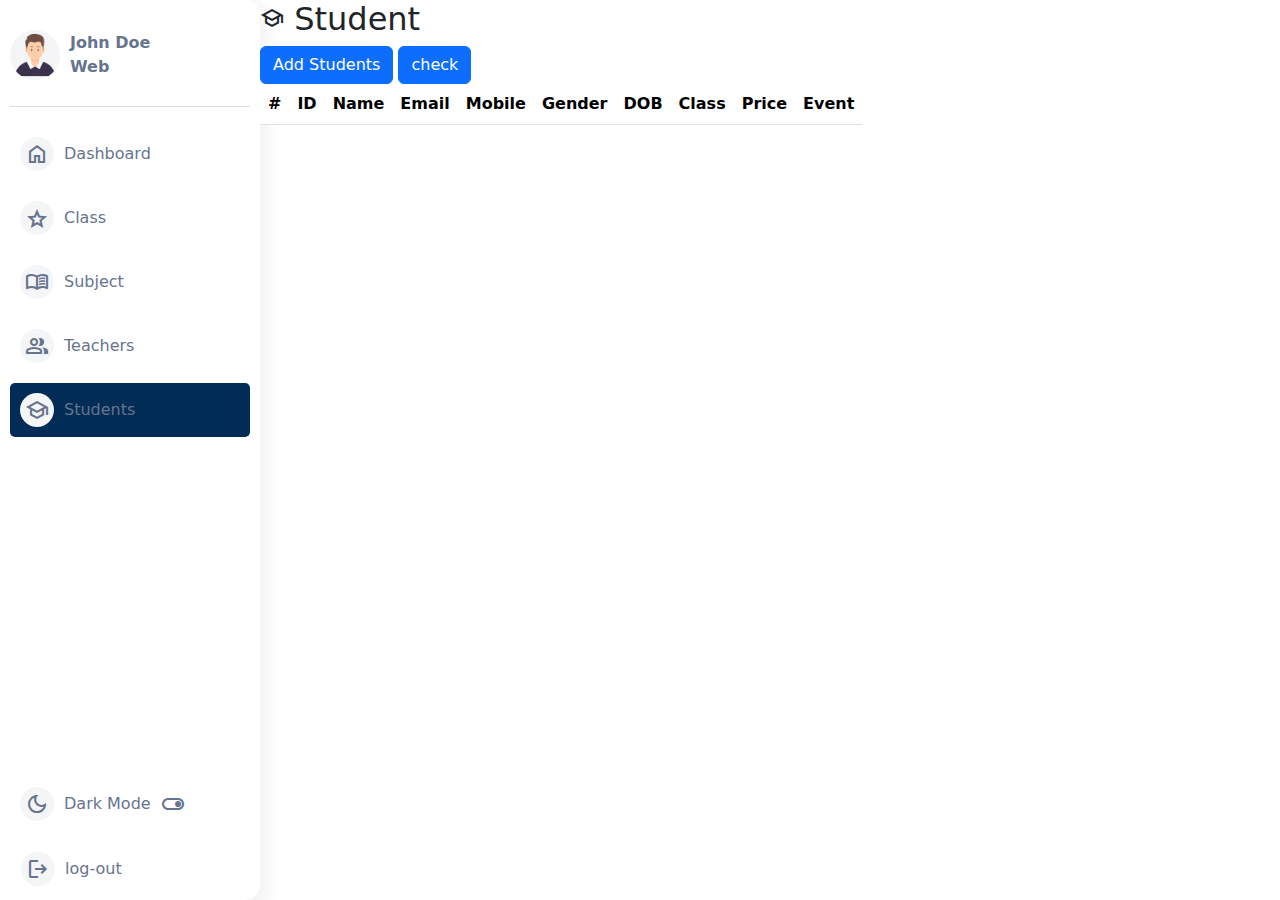
==== intexboot.html @ 107c8dc8 "s" ====
<!DOCTYPE html>
<html lang="en">
    <head>
        <meta charset="UTF-8" />
        <meta name="viewport" content="width=device-width, initial-scale=1.0" />
        <title>Document</title>

        <link rel="stylesheet" href="./style//bootstrap.min.css" />
        <link
            href="https://cdn.jsdelivr.net/npm/bootstrap@5.3.3/dist/css/bootstrap.min.css"
            rel="stylesheet"
            integrity="sha384-QWTKZyjpPEjISv5WaRU9OFeRpok6YctnYmDr5pNlyT2bRjXh0JMhjY6hW+ALEwIH"
            crossorigin="anonymous"/>
        <link rel="stylesheet" href="./style/styleboot.css" />
        <link href="https://fonts.googleapis.com/css2?family=Material+Symbols+Outlined" rel="stylesheet"/>
    </head>
<body>
    <!-- Button trigger modal -->
    <!-- Modal -->
    <div class="modal fade" id="AddStd" tabindex="-1" aria-labelledby="AddStdLabel" aria-hidden="true" onclick="subjectDate()">
      <div class="modal-dialog modal-lg modal-dialog modal-dialog-scrollable">
        <div class="modal-content">
          <div class="modal-header">
            <h1 class="modal-title fs-5" id="AddStdLabel">Add Students</h1>
            <button
              type="button"
              class="btn-close"
              data-bs-dismiss="modal"
              aria-label="Close"
            ></button>
          </div>
          <div class="modal-body">
            <div class="dataEntry">
              <div class="row g-2">
                <div class="form-floating col-md-6 col-sm-12">
                  <input
                    type="text"
                    class="form-control"
                    id="firstName"
                    placeholder="First Name"
                  />
                  <label for="firstName">First Name</label>
                </div>
                <div class="form-floating col-md-6 col-sm-12">
                  <input
                    type="text"
                    class="form-control"
                    id="lastName"
                    placeholder="Last Name"
                  />
                  <label for="lastName">Last Name</label>
                </div>
                <div class="form-floating col-md-6 col-sm-12">
                  <input
                    type="email"
                    class="form-control"
                    id="email"
                    placeholder="name@example.com"
                  />
                  <label for="email">email</label>
                </div>
                <div class="form-floating col-md-6 col-sm-12">
                  <input
                    type="number"
                    class="form-control"
                    id="phone"
                    placeholder="050-000-0000"
                  />
                  <label for="mobile">Mobile Number</label>
                </div>

                <div class="form-floating col-md-6 col-sm-12">
                  <select class="form-select" id="gender">
                    <option value="male">Male</option>
                    <option value="female">Female</option>
                  </select>
                  <label for="gender">Gender</label>
                </div>
                <div class="form-floating col-md-6 col-sm-12">
                  <input
                    type="date"
                    class="form-control"
                    id="dob"
                    placeholder=""
                  />
                  <label for="dob">Date Of Birth</label>
                </div>
                <div class="form-floating col-md-12 col-sm-12 ">
                  <select class="form-select" id="ddlSubjectName">
                    <option selected =""></option>
                  </select>
                  <label for="subject">Subject</label>
                </div>
              
              </div>
            </div>
          </div>
          <div class="modal-footer">
            <button
              type="button"
              class="btn btn-secondary"
              data-bs-dismiss="modal"
            >
              Close
            </button>
            <button type="button" class="btn btn-primary" id="btnAdd">
              Add
            </button>
          </div>
        </div>
      </div>
    </div>

    <div class="content">
        <!-- Nav bar -->
        <div class="sidebar">
            <header>
                <div class="user">
                    <span class="image">
                        <img src="./img/user.png" alt="logo" srcset="" />
                    </span>
                    <div class="userinfo">
                        <p class="name">John Doe</p>
                        <p class="dept">Web</p>
                    </div>
                </div>
                <hr />
            </header>
            <div class="menu_bar">
                <div class="menu">
                    <ul>
                        <a href="">
                            <li>
                                <i class="material-symbols-outlined">home</i>
                                <span>dashboard</span>
                            </li>
                        </a>
                        <a href="">
                            <li>
                                <i class="material-symbols-outlined">star</i>
                                <span>class</span>
                            </li>
                        </a>
                        <a href="">
                            <li>
                                <i class="material-symbols-outlined">menu_book</i>
                                <span>subject</span>
                            </li>
                        </a>
                        <a href="">
                            <li>
                                <i class="material-symbols-outlined">group</i>
                                <span>teachers</span>
                            </li>
                        </a>
                        <a href="">
                            <li class="active">
                                <i class="material-symbols-outlined">school</i>
                                <span class="">students</span>
                            </li>
                        </a>
                    </ul>
                </div>
                <div class="logout">
                    <ul>
                        <li>
                            <i class="material-symbols-outlined">dark_mode</i>
                            <span>Dark Mode</span>
                            <span class="material-symbols-outlined"> toggle_on </span>
                        </li>
                        <li class="btn">
                            <i class="material-symbols-outlined">logout</i>
                            <span>log-out </span>
                        </li>
                    </ul>
                </div>
            </div>
        </div>
<!-- siderbar data  -->
        <div class="data">
            <div class="title">
                <h2>
                    <span class="material-symbols-outlined"> school</span>
                    Student
                </h2>
            </div>
            <div class="tableDate">
                <button type="button" class="btn btn-primary" data-bs-toggle="modal" data-bs-target="#AddStd">
                    Add Students
                </button>
                <button id="test" type="button" class="btn btn-primary">check</button>
                <table class="table table-striped table-hover tab">
                    <thead>
                        <tr>
                            <th scope="col">#</th>
                            <th scope="col">ID</th>
                            <th scope="col">Name</th>
                            <th scope="col">Email</th>
                            <th scope="col">Mobile</th>
                            <th scope="col">Gender</th>
                            <th scope="col">DOB</th>
                            <th scope="col">Class</th>
                            <th scope="col">Price</th>
                            <th scope="col">Event</th>
                        </tr>
                    </thead>
                    <tbody id="table"></tbody>
                </table>
            </div>
        </div>
    </div>

    <script src="./script/scriptboot.js"></script>
    <script src="./script/bootstrap.min.js"></script>
    <script
      src="https://cdn.jsdelivr.net/npm/bootstrap@5.3.3/dist/js/bootstrap.bundle.min.js"
      integrity="sha384-YvpcrYf0tY3lHB60NNkmXc5s9fDVZLESaAA55NDzOxhy9GkcIdslK1eN7N6jIeHz"
      crossorigin="anonymous"
    ></script>
</body>
</html>
---- style/styleboot.css ----
:root {

    --fontcolor: #67748e;
    --darkFontColor: white;
    --bodyBackground: #f4f5f6;
    --activeBackground: #3f99ef;
    --itemBackground: #ffffff;
    --darkBodyBackground: #2c2c2c;
    --darkItemBackground: #7d7d7d24;
    --darkShadow: #00000073 -1px 1px 11px 3px;
    --shadowColor: #0000000d 0px 6px 16px 8px;
}

* {
    margin: 0%;
    padding: 0%;
    box-sizing: border-box;
    list-style: none;
    font-family: system-ui, -apple-system, BlinkMacSystemFont, 'Segoe UI', Roboto, Oxygen, Ubuntu, Cantarell, 'Open Sans', 'Helvetica Neue', sans-serif
}

ul {
    width: 100%;
    margin: 0%;
    padding: 0%;

}

p {
    margin: 0%;
    padding: 0%;
}

hr {
    background-color: var(--fontcolor);
}

.content {
    display: flex;
}

.dataEntry {
    display: flex;
    flex-direction: column;
    gap: 10px;
}

.sidebar {
    border-radius: 0 15px 15px 0;
    padding: 20px 10px;
    background-color: var(--itemBackground);
    color: var(--fontcolor);
    width: 260px;
    height: 100vh;
    box-shadow: var(--shadowColor);
    overflow: hidden;
}

header {
    width: 100%;
    font-weight: 600;

    margin-bottom: 20px;
}

.user {
    display: flex;
    gap: 10px;
    padding: 10px 0;
}

.userinfo {
    display: flex;
    flex-direction: column;
    justify-content: center;
}

.sidebar .user img {
    width: 50px;
    height: 50px;
    background-color: var(--bodyBackground);
    border-radius: 50%;

}

.sidebar ul {
    display: flex;
    flex-direction: column;
    justify-content: space-around;
    gap: 10px;
}

.sidebar li i {
    background-color: var(--bodyBackground);
    border-radius: 50%;
    padding: 5px;
}

.sidebar li {
    color: var(--fontcolor);
    width: 100%;
    display: flex;
    align-items: center;
    gap: 10px;
    /* height: 50px; */
    border-radius: 5px;
    padding: 10px;
    transition: 0.5 ease;
}

.sidebar a {
    text-transform: capitalize;
    display: flex;
    text-decoration: none;
    align-items: center;
}

.logout {
    display: flex;
    flex-direction: column;
    justify-content: center;
    align-items: center;

}

.menu_bar {
    height: calc(100% - 90px);
    width: 100%;
    display: flex;
    flex-direction: column;
    justify-content: space-between;
}

.sidebar .logout p {
    display: flex;
    align-items: center;
    cursor: pointer;

}

li:hover {
    background-color: var(--bodyBackground);
}





.dark {
    background-color: var(--darkBodyBackground);
    color: var(--darkFontColor);
    box-shadow: var(--darkShadow);

}

.darkBody {
    background-color: var(--darkBodyBackground);
    color: var(--darkFontColor);
}

.dark li:hover,
.darkBody li:hover {
    background-color: var(--darkBodyBackground);
}

/* body{
    background-color: var(--bodyBackground);
    color: var(--fontcolor);
} */
.active {
    background-color: rgb(0, 44, 85);
    color: white;

}
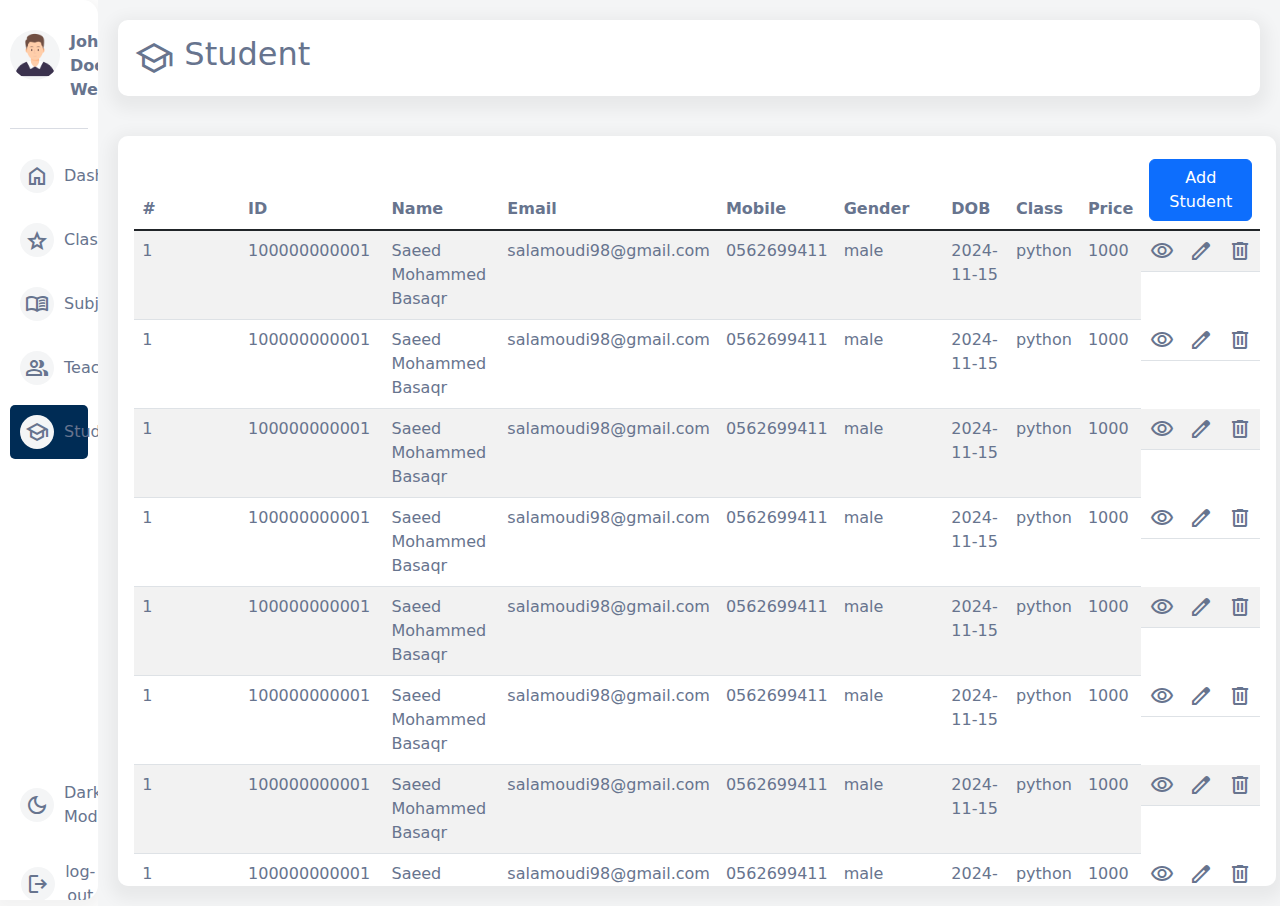
==== commit b8d75b6e: "16-11" ====
--- a/intexboot.html
+++ b/intexboot.html
@@ -14,7 +14,7 @@
         <link rel="stylesheet" href="./style/styleboot.css" />
         <link href="https://fonts.googleapis.com/css2?family=Material+Symbols+Outlined" rel="stylesheet"/>
     </head>
-<body>
+<body class="">
     <!-- Button trigger modal -->
     <!-- Modal -->
     <div class="modal fade" id="AddStd" tabindex="-1" aria-labelledby="AddStdLabel" aria-hidden="true" onclick="subjectDate()">
@@ -111,7 +111,7 @@
       </div>
     </div>
 
-    <div class="content">
+    <div class="content ">
         <!-- Nav bar -->
         <div class="sidebar">
             <header>
@@ -178,35 +178,624 @@
         </div>
 <!-- siderbar data  -->
         <div class="data">
-            <div class="title">
-                <h2>
-                    <span class="material-symbols-outlined"> school</span>
-                    Student
-                </h2>
+          <div class="title">
+              <span class="material-symbols-outlined"> school</span>  
+              <h2>
+                  Student
+              </h2>
             </div>
             <div class="tableDate">
-                <button type="button" class="btn btn-primary" data-bs-toggle="modal" data-bs-target="#AddStd">
-                    Add Students
-                </button>
-                <button id="test" type="button" class="btn btn-primary">check</button>
-                <table class="table table-striped table-hover tab">
-                    <thead>
-                        <tr>
-                            <th scope="col">#</th>
-                            <th scope="col">ID</th>
-                            <th scope="col">Name</th>
-                            <th scope="col">Email</th>
-                            <th scope="col">Mobile</th>
-                            <th scope="col">Gender</th>
-                            <th scope="col">DOB</th>
-                            <th scope="col">Class</th>
-                            <th scope="col">Price</th>
-                            <th scope="col">Event</th>
-                        </tr>
-                    </thead>
-                    <tbody id="table"></tbody>
-                </table>
-            </div>
+              <div class="tool">
+               
+              </div>
+              <!-- <div class="header">
+                <ul>
+                  <li scope="col">#</li>
+                  <li scope="col">ID</li>
+                  <li scope="col">Name</li>
+                  <li scope="col">Email</li>
+                  <li scope="col">Mobile</li>
+                  <li scope="col">Gender</li>
+                  <li scope="col">DOB</li>
+                  <li scope="col">Class</li>
+                  <li scope="col">Price</li>
+                  <li scope="col"> <button class="btn btn-primary" id ="btnAddStd">Add Student</button></li>
+                </ul>
+              </div> -->
+              <table class="table table-striped table-hover tableContent">
+                <div class="te">
+                  <thead>
+                    <tr>
+                        <th scope="col">#</th>
+                        <th scope="col">ID</th>
+                        <th scope="col">Name</th>
+                        <th scope="col">Email</th>
+                        <th scope="col">Mobile</th>
+                        <th scope="col">Gender</th>
+                        <th scope="col">DOB</th>
+                        <th scope="col">Class</th>
+                        <th scope="col">Price</th>
+                        <th scope="col"><button class="btn btn-primary" id ="btnAddStd">Add Student</button></th>
+                    </tr>
+                  </thead>
+                </div>
+                <tbody id="table" class="table-group-divider">
+                    <tr>
+                      <td scope="col" >1</td>
+                      <td scope="col">100000000001</td>
+                      <td scope="col">Saeed Mohammed Basaqr</td>
+                      <td scope="col">salamoudi98@gmail.com</td>
+                      <td scope="col">0562699411</td>
+                      <td scope="col">male</td>
+                      <td scope="col">2024-11-15</td>
+                      <td scope="col">python</td>
+                      <td scope="col">1000</td>
+                      <td class="icontool">
+                        <span class="material-symbols-outlined"> visibility</span>  
+                        <span class="material-symbols-outlined"> edit</span>  
+                        <span class="material-symbols-outlined"> delete</span>  
+                      </td>
+                    </tr>
+                    <tr>
+                      <td scope="col" >1</td>
+                      <td scope="col">100000000001</td>
+                      <td scope="col">Saeed Mohammed Basaqr</td>
+                      <td scope="col">salamoudi98@gmail.com</td>
+                      <td scope="col">0562699411</td>
+                      <td scope="col">male</td>
+                      <td scope="col">2024-11-15</td>
+                      <td scope="col">python</td>
+                      <td scope="col">1000</td>
+                      <td class="icontool">
+                        <span class="material-symbols-outlined"> visibility</span>  
+                        <span class="material-symbols-outlined"> edit</span>  
+                        <span class="material-symbols-outlined"> delete</span>  
+                      </td>
+                    </tr>
+                    <tr>
+                      <td scope="col" >1</td>
+                      <td scope="col">100000000001</td>
+                      <td scope="col">Saeed Mohammed Basaqr</td>
+                      <td scope="col">salamoudi98@gmail.com</td>
+                      <td scope="col">0562699411</td>
+                      <td scope="col">male</td>
+                      <td scope="col">2024-11-15</td>
+                      <td scope="col">python</td>
+                      <td scope="col">1000</td>
+                      <td class="icontool">
+                        <span class="material-symbols-outlined"> visibility</span>  
+                        <span class="material-symbols-outlined"> edit</span>  
+                        <span class="material-symbols-outlined"> delete</span>  
+                      </td>
+                    </tr>
+                    <tr>
+                      <td scope="col" >1</td>
+                      <td scope="col">100000000001</td>
+                      <td scope="col">Saeed Mohammed Basaqr</td>
+                      <td scope="col">salamoudi98@gmail.com</td>
+                      <td scope="col">0562699411</td>
+                      <td scope="col">male</td>
+                      <td scope="col">2024-11-15</td>
+                      <td scope="col">python</td>
+                      <td scope="col">1000</td>
+                      <td class="icontool">
+                        <span class="material-symbols-outlined"> visibility</span>  
+                        <span class="material-symbols-outlined"> edit</span>  
+                        <span class="material-symbols-outlined"> delete</span>  
+                      </td>
+                    </tr>
+                    <tr>
+                      <td scope="col" >1</td>
+                      <td scope="col">100000000001</td>
+                      <td scope="col">Saeed Mohammed Basaqr</td>
+                      <td scope="col">salamoudi98@gmail.com</td>
+                      <td scope="col">0562699411</td>
+                      <td scope="col">male</td>
+                      <td scope="col">2024-11-15</td>
+                      <td scope="col">python</td>
+                      <td scope="col">1000</td>
+                      <td class="icontool">
+                        <span class="material-symbols-outlined"> visibility</span>  
+                        <span class="material-symbols-outlined"> edit</span>  
+                        <span class="material-symbols-outlined"> delete</span>  
+                      </td>
+                    </tr>
+                    <tr>
+                      <td scope="col" >1</td>
+                      <td scope="col">100000000001</td>
+                      <td scope="col">Saeed Mohammed Basaqr</td>
+                      <td scope="col">salamoudi98@gmail.com</td>
+                      <td scope="col">0562699411</td>
+                      <td scope="col">male</td>
+                      <td scope="col">2024-11-15</td>
+                      <td scope="col">python</td>
+                      <td scope="col">1000</td>
+                      <td class="icontool">
+                        <span class="material-symbols-outlined"> visibility</span>  
+                        <span class="material-symbols-outlined"> edit</span>  
+                        <span class="material-symbols-outlined"> delete</span>  
+                      </td>
+                    </tr>
+                    <tr>
+                      <td scope="col" >1</td>
+                      <td scope="col">100000000001</td>
+                      <td scope="col">Saeed Mohammed Basaqr</td>
+                      <td scope="col">salamoudi98@gmail.com</td>
+                      <td scope="col">0562699411</td>
+                      <td scope="col">male</td>
+                      <td scope="col">2024-11-15</td>
+                      <td scope="col">python</td>
+                      <td scope="col">1000</td>
+                      <td class="icontool">
+                        <span class="material-symbols-outlined"> visibility</span>  
+                        <span class="material-symbols-outlined"> edit</span>  
+                        <span class="material-symbols-outlined"> delete</span>  
+                      </td>
+                    </tr>
+                    <tr>
+                      <td scope="col" >1</td>
+                      <td scope="col">100000000001</td>
+                      <td scope="col">Saeed Mohammed Basaqr</td>
+                      <td scope="col">salamoudi98@gmail.com</td>
+                      <td scope="col">0562699411</td>
+                      <td scope="col">male</td>
+                      <td scope="col">2024-11-15</td>
+                      <td scope="col">python</td>
+                      <td scope="col">1000</td>
+                      <td class="icontool">
+                        <span class="material-symbols-outlined"> visibility</span>  
+                        <span class="material-symbols-outlined"> edit</span>  
+                        <span class="material-symbols-outlined"> delete</span>  
+                      </td>
+                    </tr>
+                    <tr>
+                      <td scope="col" >1</td>
+                      <td scope="col">100000000001</td>
+                      <td scope="col">Saeed Mohammed Basaqr</td>
+                      <td scope="col">salamoudi98@gmail.com</td>
+                      <td scope="col">0562699411</td>
+                      <td scope="col">male</td>
+                      <td scope="col">2024-11-15</td>
+                      <td scope="col">python</td>
+                      <td scope="col">1000</td>
+                      <td class="icontool">
+                        <span class="material-symbols-outlined"> visibility</span>  
+                        <span class="material-symbols-outlined"> edit</span>  
+                        <span class="material-symbols-outlined"> delete</span>  
+                      </td>
+                    </tr>
+
+                    <tr>
+                        <td>Brielle Williamson</td>
+                        <td>Integration Specialist</td>
+                        <td>New York</td>
+                        <td>61</td>
+                        <td>2012-12-02</td>
+                        <td>$372,000</td>
+                    </tr>
+                    <tr>
+                        <td>Herrod Chandler</td>
+                        <td>Sales Assistant</td>
+                        <td>San Francisco</td>
+                        <td>59</td>
+                        <td>2012-08-06</td>
+                        <td>$137,500</td>
+                    </tr>
+                    <tr>
+                        <td>Rhona Davidson</td>
+                        <td>Integration Specialist</td>
+                        <td>Tokyo</td>
+                        <td>55</td>
+                        <td>2010-10-14</td>
+                        <td>$327,900</td>
+                    </tr>
+                    <tr>
+                        <td>Colleen Hurst</td>
+                        <td>Javascript Developer</td>
+                        <td>San Francisco</td>
+                        <td>39</td>
+                        <td>2009-09-15</td>
+                        <td>$205,500</td>
+                    </tr>
+                    <tr>
+                        <td>Sonya Frost</td>
+                        <td>Software Engineer</td>
+                        <td>Edinburgh</td>
+                        <td>23</td>
+                        <td>2008-12-13</td>
+                        <td>$103,600</td>
+                    </tr>
+                    <tr>
+                        <td>Jena Gaines</td>
+                        <td>Office Manager</td>
+                        <td>London</td>
+                        <td>30</td>
+                        <td>2008-12-19</td>
+                        <td>$90,560</td>
+                    </tr>
+                    <tr>
+                        <td>Quinn Flynn</td>
+                        <td>Support Lead</td>
+                        <td>Edinburgh</td>
+                        <td>22</td>
+                        <td>2013-03-03</td>
+                        <td>$342,000</td>
+                    </tr>
+                    <tr>
+                        <td>Charde Marshall</td>
+                        <td>Regional Director</td>
+                        <td>San Francisco</td>
+                        <td>36</td>
+                        <td>2008-10-16</td>
+                        <td>$470,600</td>
+                    </tr>
+                    <tr>
+                        <td>Haley Kennedy</td>
+                        <td>Senior Marketing Designer</td>
+                        <td>London</td>
+                        <td>43</td>
+                        <td>2012-12-18</td>
+                        <td>$313,500</td>
+                    </tr>
+                    <tr>
+                        <td>Tatyana Fitzpatrick</td>
+                        <td>Regional Director</td>
+                        <td>London</td>
+                        <td>19</td>
+                        <td>2010-03-17</td>
+                        <td>$385,750</td>
+                    </tr>
+                    <tr>
+                        <td>Michael Silva</td>
+                        <td>Marketing Designer</td>
+                        <td>London</td>
+                        <td>66</td>
+                        <td>2012-11-27</td>
+                        <td>$198,500</td>
+                    </tr>
+                    <tr>
+                        <td>Paul Byrd</td>
+                        <td>Chief Financial Officer (CFO)</td>
+                        <td>New York</td>
+                        <td>64</td>
+                        <td>2010-06-09</td>
+                        <td>$725,000</td>
+                    </tr>
+                    <tr>
+                        <td>Gloria Little</td>
+                        <td>Systems Administrator</td>
+                        <td>New York</td>
+                        <td>59</td>
+                        <td>2009-04-10</td>
+                        <td>$237,500</td>
+                    </tr>
+                    <tr>
+                        <td>Bradley Greer</td>
+                        <td>Software Engineer</td>
+                        <td>London</td>
+                        <td>41</td>
+                        <td>2012-10-13</td>
+                        <td>$132,000</td>
+                    </tr>
+                    <tr>
+                        <td>Dai Rios</td>
+                        <td>Personnel Lead</td>
+                        <td>Edinburgh</td>
+                        <td>35</td>
+                        <td>2012-09-26</td>
+                        <td>$217,500</td>
+                    </tr>
+                    <tr>
+                        <td>Jenette Caldwell</td>
+                        <td>Development Lead</td>
+                        <td>New York</td>
+                        <td>30</td>
+                        <td>2011-09-03</td>
+                        <td>$345,000</td>
+                    </tr>
+                    <tr>
+                        <td>Yuri Berry</td>
+                        <td>Chief Marketing Officer (CMO)</td>
+                        <td>New York</td>
+                        <td>40</td>
+                        <td>2009-06-25</td>
+                        <td>$675,000</td>
+                    </tr>
+                    <tr>
+                        <td>Caesar Vance</td>
+                        <td>Pre-Sales Support</td>
+                        <td>New York</td>
+                        <td>21</td>
+                        <td>2011-12-12</td>
+                        <td>$106,450</td>
+                    </tr>
+                    <tr>
+                        <td>Doris Wilder</td>
+                        <td>Sales Assistant</td>
+                        <td>Sydney</td>
+                        <td>23</td>
+                        <td>2010-09-20</td>
+                        <td>$85,600</td>
+                    </tr>
+                    <tr>
+                        <td>Angelica Ramos</td>
+                        <td>Chief Executive Officer (CEO)</td>
+                        <td>London</td>
+                        <td>47</td>
+                        <td>2009-10-09</td>
+                        <td>$1,200,000</td>
+                    </tr>
+                    <tr>
+                        <td>Gavin Joyce</td>
+                        <td>Developer</td>
+                        <td>Edinburgh</td>
+                        <td>42</td>
+                        <td>2010-12-22</td>
+                        <td>$92,575</td>
+                    </tr>
+                    <tr>
+                        <td>Jennifer Chang</td>
+                        <td>Regional Director</td>
+                        <td>Singapore</td>
+                        <td>28</td>
+                        <td>2010-11-14</td>
+                        <td>$357,650</td>
+                    </tr>
+                    <tr>
+                        <td>Brenden Wagner</td>
+                        <td>Software Engineer</td>
+                        <td>San Francisco</td>
+                        <td>28</td>
+                        <td>2011-06-07</td>
+                        <td>$206,850</td>
+                    </tr>
+                    <tr>
+                        <td>Fiona Green</td>
+                        <td>Chief Operating Officer (COO)</td>
+                        <td>San Francisco</td>
+                        <td>48</td>
+                        <td>2010-03-11</td>
+                        <td>$850,000</td>
+                    </tr>
+                    <tr>
+                        <td>Shou Itou</td>
+                        <td>Regional Marketing</td>
+                        <td>Tokyo</td>
+                        <td>20</td>
+                        <td>2011-08-14</td>
+                        <td>$163,000</td>
+                    </tr>
+                    <tr>
+                        <td>Michelle House</td>
+                        <td>Integration Specialist</td>
+                        <td>Sydney</td>
+                        <td>37</td>
+                        <td>2011-06-02</td>
+                        <td>$95,400</td>
+                    </tr>
+                    <tr>
+                        <td>Suki Burks</td>
+                        <td>Developer</td>
+                        <td>London</td>
+                        <td>53</td>
+                        <td>2009-10-22</td>
+                        <td>$114,500</td>
+                    </tr>
+                    <tr>
+                        <td>Prescott Bartlett</td>
+                        <td>Technical Author</td>
+                        <td>London</td>
+                        <td>27</td>
+                        <td>2011-05-07</td>
+                        <td>$145,000</td>
+                    </tr>
+                    <tr>
+                        <td>Gavin Cortez</td>
+                        <td>Team Leader</td>
+                        <td>San Francisco</td>
+                        <td>22</td>
+                        <td>2008-10-26</td>
+                        <td>$235,500</td>
+                    </tr>
+                    <tr>
+                        <td>Martena Mccray</td>
+                        <td>Post-Sales support</td>
+                        <td>Edinburgh</td>
+                        <td>46</td>
+                        <td>2011-03-09</td>
+                        <td>$324,050</td>
+                    </tr>
+                    <tr>
+                        <td>Unity Butler</td>
+                        <td>Marketing Designer</td>
+                        <td>San Francisco</td>
+                        <td>47</td>
+                        <td>2009-12-09</td>
+                        <td>$85,675</td>
+                    </tr>
+                    <tr>
+                        <td>Howard Hatfield</td>
+                        <td>Office Manager</td>
+                        <td>San Francisco</td>
+                        <td>51</td>
+                        <td>2008-12-16</td>
+                        <td>$164,500</td>
+                    </tr>
+                    <tr>
+                        <td>Hope Fuentes</td>
+                        <td>Secretary</td>
+                        <td>San Francisco</td>
+                        <td>41</td>
+                        <td>2010-02-12</td>
+                        <td>$109,850</td>
+                    </tr>
+                    <tr>
+                        <td>Vivian Harrell</td>
+                        <td>Financial Controller</td>
+                        <td>San Francisco</td>
+                        <td>62</td>
+                        <td>2009-02-14</td>
+                        <td>$452,500</td>
+                    </tr>
+                    <tr>
+                        <td>Timothy Mooney</td>
+                        <td>Office Manager</td>
+                        <td>London</td>
+                        <td>37</td>
+                        <td>2008-12-11</td>
+                        <td>$136,200</td>
+                    </tr>
+                    <tr>
+                        <td>Jackson Bradshaw</td>
+                        <td>Director</td>
+                        <td>New York</td>
+                        <td>65</td>
+                        <td>2008-09-26</td>
+                        <td>$645,750</td>
+                    </tr>
+                    <tr>
+                        <td>Olivia Liang</td>
+                        <td>Support Engineer</td>
+                        <td>Singapore</td>
+                        <td>64</td>
+                        <td>2011-02-03</td>
+                        <td>$234,500</td>
+                    </tr>
+                    <tr>
+                        <td>Bruno Nash</td>
+                        <td>Software Engineer</td>
+                        <td>London</td>
+                        <td>38</td>
+                        <td>2011-05-03</td>
+                        <td>$163,500</td>
+                    </tr>
+                    <tr>
+                        <td>Sakura Yamamoto</td>
+                        <td>Support Engineer</td>
+                        <td>Tokyo</td>
+                        <td>37</td>
+                        <td>2009-08-19</td>
+                        <td>$139,575</td>
+                    </tr>
+                    <tr>
+                        <td>Thor Walton</td>
+                        <td>Developer</td>
+                        <td>New York</td>
+                        <td>61</td>
+                        <td>2013-08-11</td>
+                        <td>$98,540</td>
+                    </tr>
+                    <tr>
+                        <td>Finn Camacho</td>
+                        <td>Support Engineer</td>
+                        <td>San Francisco</td>
+                        <td>47</td>
+                        <td>2009-07-07</td>
+                        <td>$87,500</td>
+                    </tr>
+                    <tr>
+                        <td>Serge Baldwin</td>
+                        <td>Data Coordinator</td>
+                        <td>Singapore</td>
+                        <td>64</td>
+                        <td>2012-04-09</td>
+                        <td>$138,575</td>
+                    </tr>
+                    <tr>
+                        <td>Zenaida Frank</td>
+                        <td>Software Engineer</td>
+                        <td>New York</td>
+                        <td>63</td>
+                        <td>2010-01-04</td>
+                        <td>$125,250</td>
+                    </tr>
+                    <tr>
+                        <td>Zorita Serrano</td>
+                        <td>Software Engineer</td>
+                        <td>San Francisco</td>
+                        <td>56</td>
+                        <td>2012-06-01</td>
+                        <td>$115,000</td>
+                    </tr>
+                    <tr>
+                        <td>Jennifer Acosta</td>
+                        <td>Junior Javascript Developer</td>
+                        <td>Edinburgh</td>
+                        <td>43</td>
+                        <td>2013-02-01</td>
+                        <td>$75,650</td>
+                    </tr>
+                    <tr>
+                        <td>Cara Stevens</td>
+                        <td>Sales Assistant</td>
+                        <td>New York</td>
+                        <td>46</td>
+                        <td>2011-12-06</td>
+                        <td>$145,600</td>
+                    </tr>
+                    <tr>
+                        <td>Hermione Butler</td>
+                        <td>Regional Director</td>
+                        <td>London</td>
+                        <td>47</td>
+                        <td>2011-03-21</td>
+                        <td>$356,250</td>
+                    </tr>
+                    <tr>
+                        <td>Lael Greer</td>
+                        <td>Systems Administrator</td>
+                        <td>London</td>
+                        <td>21</td>
+                        <td>2009-02-27</td>
+                        <td>$103,500</td>
+                    </tr>
+                    <tr>
+                        <td>Jonas Alexander</td>
+                        <td>Developer</td>
+                        <td>San Francisco</td>
+                        <td>30</td>
+                        <td>2010-07-14</td>
+                        <td>$86,500</td>
+                    </tr>
+                    <tr>
+                        <td>Shad Decker</td>
+                        <td>Regional Director</td>
+                        <td>Edinburgh</td>
+                        <td>51</td>
+                        <td>2008-11-13</td>
+                        <td>$183,000</td>
+                    </tr>
+                    <tr>
+                        <td>Michael Bruce</td>
+                        <td>Javascript Developer</td>
+                        <td>Singapore</td>
+                        <td>29</td>
+                        <td>2011-06-27</td>
+                        <td>$183,000</td>
+                    </tr>
+                    <tr>
+                        <td>Donna Snider</td>
+                        <td>Customer Support</td>
+                        <td>New York</td>
+                        <td>27</td>
+                        <td>2011-01-25</td>
+                        <td>$112,000</td>
+                    </tr>
+                  </tbody>
+                  <tfoot>
+                      <tr>
+                          <th>Name</th>
+                          <th>Position</th>
+                          <th>Office</th>
+                          <th>Age</th>
+                          <th>Start date</th>
+                          <th>Salary</th>
+                      </tr>
+                  </tfoot>
+                </tbody>
+              </table> 
+
+          </div>
         </div>
     </div>
 
@@ -219,3 +808,26 @@
     ></script>
 </body>
 </html>
+
+<!-- 
+<button type="button" class="btn btn-primary" data-bs-toggle="modal" data-bs-target="#AddStd">
+  Add Students
+</button>
+<button id="test" type="button" class="btn btn-primary">check</button>
+<table class="table table-striped table-hover tab">
+  <thead>
+      <tr>
+          <th scope="col">#</th>
+          <th scope="col">ID</th>
+          <th scope="col">Name</th>
+          <th scope="col">Email</th>
+          <th scope="col">Mobile</th>
+          <th scope="col">Gender</th>
+          <th scope="col">DOB</th>
+          <th scope="col">Class</th>
+          <th scope="col">Price</th>
+          <th scope="col">Event</th>
+      </tr>
+  </thead>
+  <tbody id="table"></tbody>
+</table> -->--- a/style/styleboot.css
+++ b/style/styleboot.css
@@ -142,9 +142,110 @@
     background-color: var(--bodyBackground);
 }
 
-
-
-
+.data{
+    width: 100%;
+}
+
+/* ........................................... */
+.data{
+    width: 100%;
+    display: flex;
+    flex-direction: column;
+    background-color: var(--bodyBackground);
+   
+}
+.tableDate{
+    padding: 15px 16px;
+    margin: 20px;
+    background-color: var(--itemBackground);
+    border-radius: 10px;
+    box-shadow: var(--shadowColor);
+    height: calc(100vh - 150px);
+    overflow: scroll;
+    width: 98%;
+   
+}
+.data .title{
+    padding: 15px 16px;
+    margin: 20px;
+    border-radius: 10px;
+    background-color: var(--itemBackground);
+    box-shadow: var(--shadowColor);
+    display: flex; 
+    gap: 10px;
+    /* justify-content: center; */
+    align-items: center;
+    color: var(--fontcolor);
+   
+}
+.data .title span{
+    font-size: 40px;
+}
+.tool{
+    display: flex;
+    justify-content: flex-end;
+    align-items: flex-end;
+    color: var(--fontcolor);
+    /* position: relative; */
+}
+#btnAddStd{
+    /* margin-bottom: 20px; */
+    /* position: absolute;
+    top: 10px; */
+}
+.header {
+    width: 90%;
+}
+.header ul{
+    display: flex;
+    justify-content: space-around;
+    align-items: center;
+    position: fixed;
+    top: 136px;
+    background-color: var(--itemBackground);
+    padding: 10px 0px;
+    width: 83%;
+    border-radius: 10px;
+    border-bottom: 1px solid var(--fontcolor);
+}
+
+.tableContent{
+  
+    /* position: relative; */
+}
+    /* width: 100%; */
+    /* overflow: hidden; */
+.tableContent  thead {
+    color: var(--fontcolor);
+    /* position: fixed; */
+    /* height: 200px; */
+    /* width: 100%; */
+    /* right: 10px; */
+
+    background-color: #2c2c2c;
+}
+.tableContent th{
+    color: var(--fontcolor);
+    /* width: 100%; */
+    /* display: flex; */
+    /* display: block; */
+    
+}
+.tableContent td{
+    
+    color: var(--fontcolor);
+}
+.icontool{
+    display: flex;
+    justify-content: center;
+    gap: 15px;
+}
+.te{
+ 
+    width: 1000px;
+    background-color: #3f99ef;
+}
+/* ........................................... */
 
 .dark {
     background-color: var(--darkBodyBackground);
